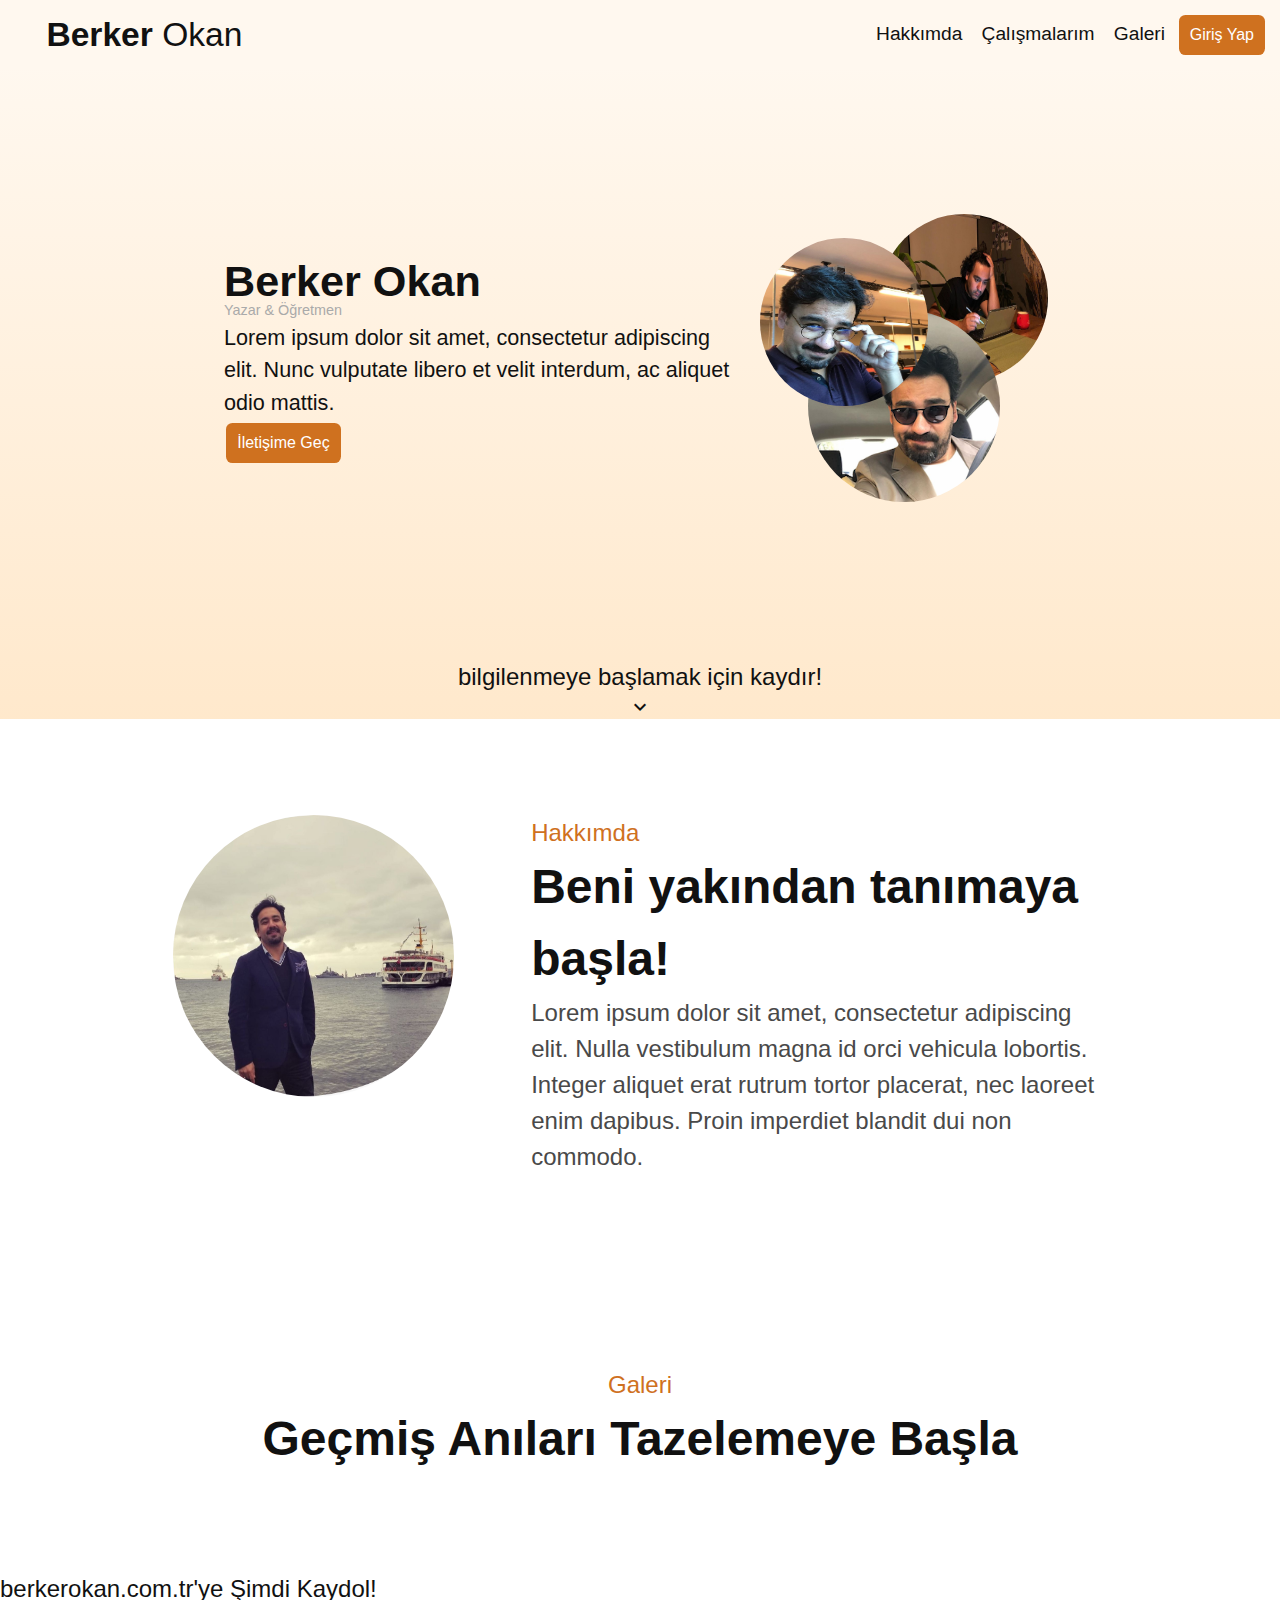
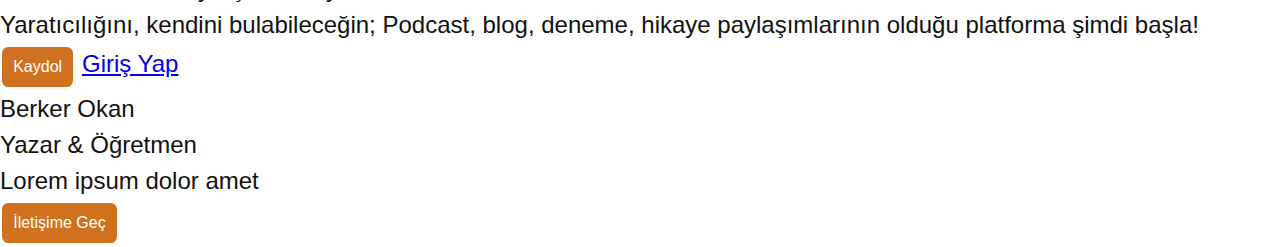
==== 2022-2023/ihsan-carkci/odev3/index.html @ 7d3798d6 "hw3" ====
<!DOCTYPE html>
<html lang="en">
<head>
    <meta charset="UTF-8">
    <meta http-equiv="X-UA-Compatible" content="IE=edge">
    <meta name="viewport" content="width=device-width, initial-scale=1.0">
    <title>Berker Okan</title>
    <link rel="stylesheet" href="style.css">
    <link href="https://fonts.googleapis.com/icon?family=Material+Icons"
      rel="stylesheet">
</head>
<body>
    <header class="start-section__wrapper">
        <a href="#" class="start-section__title"><b>Berker</b> Okan</a>
        <nav class="start-section__links-wrapper">
            <a id="link" href="#about" class="start-section__links">Hakkımda</a>
            <a id="link" href="#" class="start-section__links">Çalışmalarım</a>
            <a id="link" style="margin-right: 0.6em;" href="#gallery" class="start-section__links">Galeri</a>
            <a id="button" href="https://justhink.net/" class="start-section__links">Giriş Yap</a>
        </nav>
    </header>
    
    <main>
        <section id="intro" class="intro-section-container" >
            <div class="intro-section__wrapper">
                <div class="intro-section-intro-wrapper">
                    <div class="intro-section__title"><b>Berker Okan</b></div>
                    <div class="intro-section__title2">Yazar & Öğretmen</div>
                    <div class="intro-section__content">Lorem ipsum dolor sit amet, consectetur adipiscing elit. Nunc vulputate libero et velit interdum, ac aliquet odio mattis.</div>
                    <div class="intro-section__button-wrapper">
                        <a id="button" href="https://notenlish.github.io/" class="intro-section__button">İletişime Geç</a>
                    </div>
                </div>
                <div class="intro-section-img-wrapper">
                    <img id="intro-img" src="img/trio1.jpg" alt="fotoğraf-1">
                    <img id="intro-img" src="img/trio2.png" alt="fotoğraf-2">
                    <img id="intro-img" src="img/trio3.jpg" alt="fotoğraf-1">
                </div>
            </div>
            <div class="intro-section-godown-wrapper">
                <a>bilgilenmeye başlamak için kaydır!</a>
                <span class="material-icons">
                    expand_more
                </span>
            </div>
        </section>

        <section id="about" class="about-section__wrapper">
            <div>
                <img id="about-img" src="img/img2.jpg" alt="fotoğrafım">
            </div>
            <div class="about-section-text-wrapper">
                <div class="about-section__title">Hakkımda</div>
                <h1 class="about-section__h1">Beni yakından tanımaya başla!</h1>
                <div class="about-section__content">
                    Lorem ipsum dolor sit amet, consectetur adipiscing elit. Nulla vestibulum magna id orci vehicula lobortis. Integer aliquet erat rutrum tortor placerat, nec laoreet enim dapibus. Proin imperdiet blandit dui non commodo.
                </div>
            </div>
        </section>

        <section id="gallery" class="gallery-section__wrapper">
            <div class="gallery-section-text-wrapper">
                <div class="gallery-section__title">Galeri</div>
                <h1 class="gallery-section__h1">Geçmiş Anıları Tazelemeye Başla</h1>
            </div>
            <div class="gallery-section-gallery-wrapper">
                <div class="gallery-section-gallery-wrapper__content"></div>
                <div class="gallery-section-gallery-wrapper__content"></div>
                <div class="gallery-section-gallery-wrapper__content"></div>
                <div class="gallery-section-gallery-wrapper__content"></div>
                <div class="gallery-section-gallery-wrapper__content"></div>
            </div>
        </section>

        <section id="signup" class="signup-section__wrapper">
            <div class="signup-section__h1">berkerokan.com.tr'ye Şimdi Kaydol!</div>
            <div class="signup-section__content">
                Yaratıcılığını, kendini bulabileceğin; Podcast, blog, deneme, hikaye paylaşımlarının olduğu platforma şimdi başla!
            </div>
            <div class="signup-section__button-wrapper">
                <a id="button" href="https://notenlish.github.io/" class="signup-section__button__link">Kaydol</a>
                <a href="https://notenlish.github.io/">Giriş Yap</a>
            </div>
        </section>

        <section id="footer" class="footer-section__wrapper">
            <div class="footer-section__title">Berker Okan</div>
            <div class="footer-section__content">Yazar & Öğretmen</div>
            <div class="footer-section__content">Lorem ipsum dolor amet</div>
            <div class="footer-section__button-wrapper">
                <a id="button" href="https://notenlish.github.io/" class="footer-section__button">İletişime Geç</a>
            </div>
        </section>
    </main>
</body>
</html>
---- 2022-2023/ihsan-carkci/odev3/style.css ----
html{
    scroll-behavior: smooth;
}

body{
    display:flex;
    flex-direction: column;
    background-color: transparent;
    font-family: 'Open Sans', sans-serif;
    color: #111111;
    line-height: 1.5;
    margin: 0;
    padding: 0;
    background-image: url("img/start.png");
    background-repeat: no-repeat;
    background-size: 110vw;
    background-position: 0 120%;
    font-size: 24px;
}
#link{
    font-size: 0.8em;
    color: #111111;
    transition: 0.4s;
}
#link:hover{
    color: orange;
    transition: 0.4s;
}
/*
I just noticed this instead of just using :hover for classes I can use id and use it like that,
then for the Berker Okan at the header, I can just choose the nth-child() to change it
*/ 
.start-section__wrapper{
    display:flex;
    flex-direction: row;
    justify-content: space-between;
    align-items: center;
    padding: 0.4em 1%;
    background-color: #fff7ede5;
    
}
.start-section__links-wrapper{
    display: flex;
    flex-direction: row;
    justify-content: flex-end;
    align-items: center;
    flex-grow: 1;
}
.start-section__links, .start-section__title{
    color: #111111;
    margin-left: 1em;
    transition: 0.4s;
    text-decoration: none;
}
.start-section__links:hover, .start-section__title:hover{
    color: orange;
    transition: 0.4s;
    padding-right: 0.3em;
}
.start-section__title{
    font-size: 1.4em;
}
.start-section__title:hover{
    transform: scaleY(1.1) scaleX(1.1);
}
.intro-section-container{
    display: flex;
    flex-direction: column;
    background-image: linear-gradient(#fff7ede5, #ffe6c6e5);
    justify-content: space-between;
    position: relative;
    align-items: center;
}
.intro-section__wrapper{
    display: flex;
    padding: 8em 7em;
    justify-content: space-between;
    position: relative;
}
.intro-section-img-wrapper{
    position: relative;
    min-width: 25vw;
}
.intro-section-intro-wrapper{
    max-width: 40vw;
}
#intro-img{
    left: 1em;
    position: absolute;
    width:7em;
    height:7em;
    border-radius: 100%;
    transition: 0.3s;
}
#intro-img:hover{
    transform: scale(1.1);
    transition: 0.3s;
}
#intro-img:nth-child(1){
    top: -1em;
    left: 1em;
    z-index: 2;
}
#intro-img:nth-child(2){
    top: 2em;
    left: 3em;
    width: 8em;
    height: 8em;
    z-index: 1;
}
#intro-img:nth-child(3){
    top: -2em;
    left: 6em;
    z-index: 0;
}
.intro-section__title{
    font-size: 1.8em;
    line-height: 0.9em;
    font-weight: 700;
    color: #111111;
}
.intro-section__title2{
    font-size: 0.6em;
    color: #aaaaaa;
}
.intro-section__content{
    font-size: 0.9em;
}
.intro-section-godown-wrapper{
    display: flex;
    flex-direction: column;
    align-items: center;
}
#button{
    background-color: #CF711F;
    border-radius: 0.4em;
    color: white;
    padding: 0.5em 0.7em;
    text-align: center;
    text-decoration: none;
    display: inline-block;
    font-size: 16px;
    margin: 4px 2px;
    cursor: pointer;
    transition: 0.5s;
}
#button:hover{
    background-color: #d87c2a;
    font-size: large;
    transition: 0.5s;
}
.about-section__wrapper{
    display: flex;
    justify-content:space-evenly;
    padding: 4em;
    background-color: white;
}
#about-img{
    width: 22vw;
    height: 22vw;
    border-radius: 100%;
    transition: 0.3s;
}
#about-img:hover{
    transform: scale(1.1);
    transition: 0.3s;
}
.about-section-text-wrapper{
    display: flex;
    flex-direction: column;
    justify-content: center;
    align-items: flex-start;
    max-width: 45vw;
}
.about-section__title{
    color:#CF711F;
}
.about-section__h1{
    font-size: 2em;
    font-weight: 700;
    color: #111111;
    margin: 0;
}
.about-section__content{color:#494949;}
.gallery-section__wrapper{
    display: flex;
    flex-direction: column;
    justify-content: center;
    align-items: center;
    padding: 4em;
    background-color: white;
}
.gallery-section-text-wrapper{
    display: flex;
    flex-direction: column;
    align-items: center;
    justify-content: center;
}
.gallery-section__title{color:#CF711F;}
.gallery-section__h1{margin:0;}
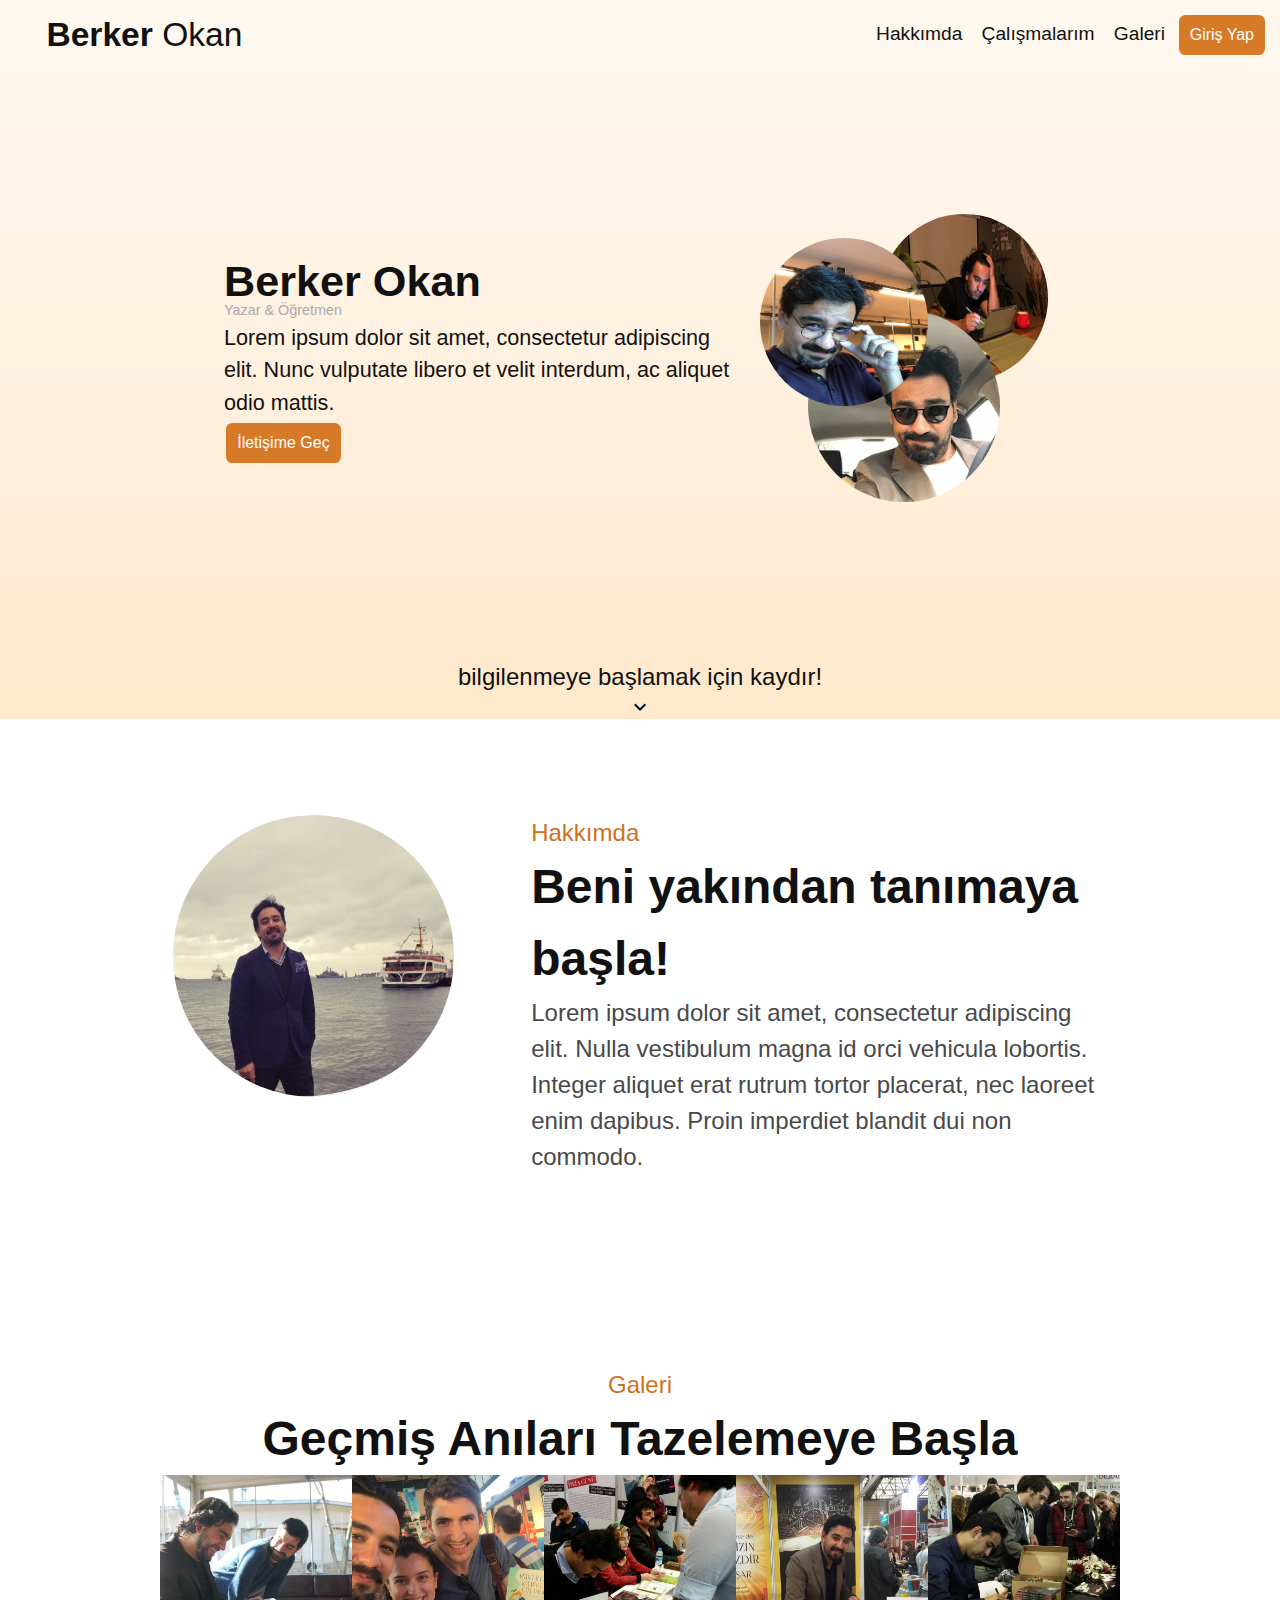
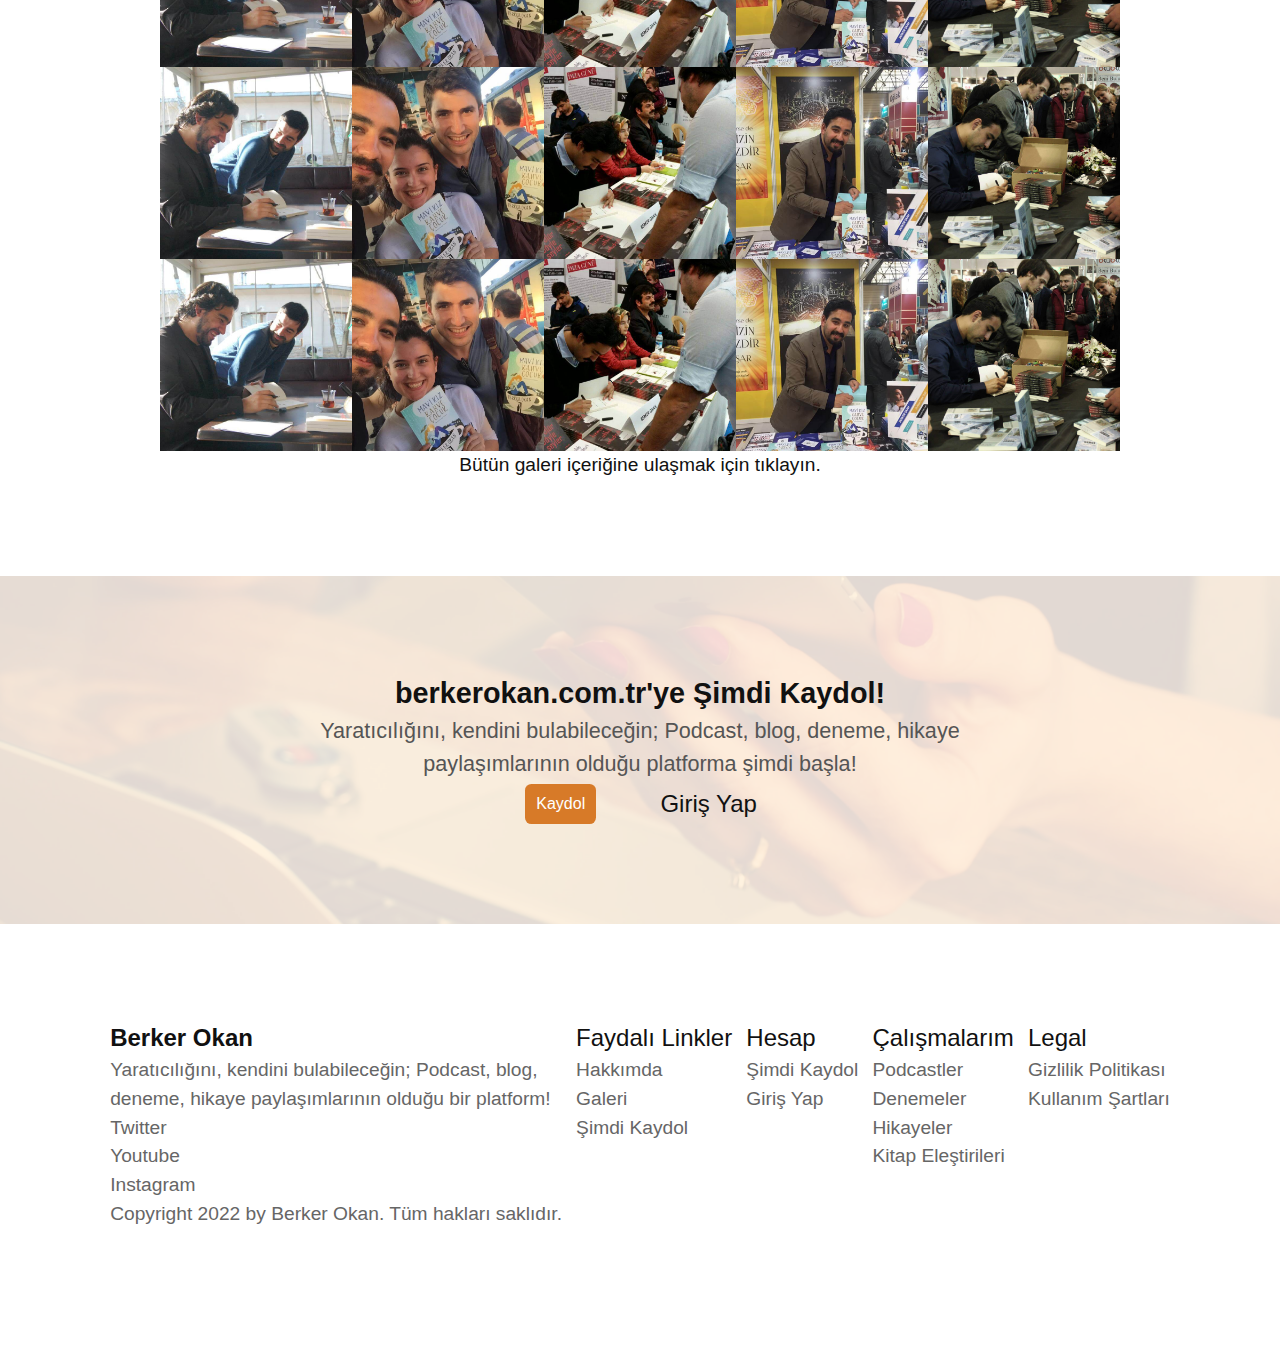
==== commit 30ee288d: "hw3" ====
--- a/2022-2023/ihsan-carkci/odev3/index.html
+++ b/2022-2023/ihsan-carkci/odev3/index.html
@@ -16,35 +16,36 @@
             <a id="link" href="#about" class="start-section__links">Hakkımda</a>
             <a id="link" href="#" class="start-section__links">Çalışmalarım</a>
             <a id="link" style="margin-right: 0.6em;" href="#gallery" class="start-section__links">Galeri</a>
-            <a id="button" href="https://justhink.net/" class="start-section__links">Giriş Yap</a>
+            <a id="button" href="#signup" class="start-section__links">Giriş Yap</a>
         </nav>
     </header>
     
     <main>
-        <section id="intro" class="intro-section-container" >
-            <div class="intro-section__wrapper">
-                <div class="intro-section-intro-wrapper">
-                    <div class="intro-section__title"><b>Berker Okan</b></div>
-                    <div class="intro-section__title2">Yazar & Öğretmen</div>
-                    <div class="intro-section__content">Lorem ipsum dolor sit amet, consectetur adipiscing elit. Nunc vulputate libero et velit interdum, ac aliquet odio mattis.</div>
-                    <div class="intro-section__button-wrapper">
-                        <a id="button" href="https://notenlish.github.io/" class="intro-section__button">İletişime Geç</a>
+        <section style="background-image: url(img/start.png); background-size: 100%;background-position: center center;">
+            <div id="intro" class="intro-section-container" >
+                <div class="intro-section__wrapper">
+                    <div class="intro-section-intro-wrapper">
+                        <div class="intro-section__title"><b>Berker Okan</b></div>
+                        <div class="intro-section__title2">Yazar & Öğretmen</div>
+                        <div class="intro-section__content">Lorem ipsum dolor sit amet, consectetur adipiscing elit. Nunc vulputate libero et velit interdum, ac aliquet odio mattis.</div>
+                        <div class="intro-section__button-wrapper">
+                            <a id="button" href="https://notenlish.github.io/" class="intro-section__button">İletişime Geç</a>
+                        </div>
+                    </div>
+                    <div class="intro-section-img-wrapper">
+                        <img id="intro-img" src="img/trio1.jpg" alt="fotoğraf-1">
+                        <img id="intro-img" src="img/trio2.png" alt="fotoğraf-2">
+                        <img id="intro-img" src="img/trio3.jpg" alt="fotoğraf-1">
                     </div>
                 </div>
-                <div class="intro-section-img-wrapper">
-                    <img id="intro-img" src="img/trio1.jpg" alt="fotoğraf-1">
-                    <img id="intro-img" src="img/trio2.png" alt="fotoğraf-2">
-                    <img id="intro-img" src="img/trio3.jpg" alt="fotoğraf-1">
+                <div class="intro-section-godown-wrapper">
+                    <a>bilgilenmeye başlamak için kaydır!</a>
+                    <span class="material-icons">
+                        expand_more
+                    </span>
                 </div>
             </div>
-            <div class="intro-section-godown-wrapper">
-                <a>bilgilenmeye başlamak için kaydır!</a>
-                <span class="material-icons">
-                    expand_more
-                </span>
-            </div>
         </section>
-
         <section id="about" class="about-section__wrapper">
             <div>
                 <img id="about-img" src="img/img2.jpg" alt="fotoğrafım">
@@ -57,38 +58,79 @@
                 </div>
             </div>
         </section>
-
         <section id="gallery" class="gallery-section__wrapper">
             <div class="gallery-section-text-wrapper">
                 <div class="gallery-section__title">Galeri</div>
                 <h1 class="gallery-section__h1">Geçmiş Anıları Tazelemeye Başla</h1>
             </div>
             <div class="gallery-section-gallery-wrapper">
-                <div class="gallery-section-gallery-wrapper__content"></div>
-                <div class="gallery-section-gallery-wrapper__content"></div>
-                <div class="gallery-section-gallery-wrapper__content"></div>
-                <div class="gallery-section-gallery-wrapper__content"></div>
-                <div class="gallery-section-gallery-wrapper__content"></div>
+                <div class="gallery-section-gallery-wrapper__content">
+                    <img id="gallery-img" src="img/memory1.jpg" alt="galeri-fotoğraf-1">
+                    <img id="gallery-img" src="img/memory1.jpg" alt="galeri-fotoğraf-1">
+                    <img id="gallery-img" src="img/memory1.jpg" alt="galeri-fotoğraf-1">
+                </div>
+                <div class="gallery-section-gallery-wrapper__content">
+                    <img id="gallery-img" src="img/memory2.jpg" alt="galeri-fotoğraf-2">
+                    <img id="gallery-img" src="img/memory2.jpg" alt="galeri-fotoğraf-2">
+                    <img id="gallery-img" src="img/memory2.jpg" alt="galeri-fotoğraf-2">
+                </div>
+                <div class="gallery-section-gallery-wrapper__content">
+                    <img id="gallery-img" src="img/memory3.jpg" alt="galeri-fotoğraf-3">
+                    <img id="gallery-img" src="img/memory3.jpg" alt="galeri-fotoğraf-3">
+                    <img id="gallery-img" src="img/memory3.jpg" alt="galeri-fotoğraf-3">
+                </div>
+                <div class="gallery-section-gallery-wrapper__content">
+                    <img id="gallery-img" src="img/memory4.jpg" alt="galeri-fotoğraf-4">
+                    <img id="gallery-img" src="img/memory4.jpg" alt="galeri-fotoğraf-4">
+                    <img id="gallery-img" src="img/memory4.jpg" alt="galeri-fotoğraf-4">
+                </div>
+                <div class="gallery-section-gallery-wrapper__content">
+                    <img id="gallery-img" src="img/memory5.jpg" alt="galeri-fotoğraf-5">
+                    <img id="gallery-img" src="img/memory5.jpg" alt="galeri-fotoğraf-5">
+                    <img id="gallery-img" src="img/memory5.jpg" alt="galeri-fotoğraf-5">
+                </div>
             </div>
+            <a id="gallery-access" href="#gallery" >Bütün galeri içeriğine ulaşmak için tıklayın.</a>
         </section>
-
-        <section id="signup" class="signup-section__wrapper">
-            <div class="signup-section__h1">berkerokan.com.tr'ye Şimdi Kaydol!</div>
-            <div class="signup-section__content">
-                Yaratıcılığını, kendini bulabileceğin; Podcast, blog, deneme, hikaye paylaşımlarının olduğu platforma şimdi başla!
-            </div>
-            <div class="signup-section__button-wrapper">
-                <a id="button" href="https://notenlish.github.io/" class="signup-section__button__link">Kaydol</a>
-                <a href="https://notenlish.github.io/">Giriş Yap</a>
+        <section id="signup" style="background-image: url(img/signup.jpg); background-repeat: no-repeat; background-position: center; background-size: 100vw;">
+            <div class="signup-section__wrapper">
+                <div style="font-size:1.2em;"class="signup-section__h1"><b>berkerokan.com.tr'ye Şimdi Kaydol!</b></div>
+                <div style="max-width:60vw; text-align: center; font-size: 0.9em;color:#555555;" class="signup-section__content">
+                    Yaratıcılığını, kendini bulabileceğin; Podcast, blog, deneme, hikaye paylaşımlarının olduğu platforma şimdi başla!
+                </div>
+                <div class="signup-section__button-wrapper" style="align-items: center;">
+                    <a style="margin-right:5vw;" id="button" href="https://notenlish.github.io/">Kaydol</a>
+                    <a href="https://notenlish.github.io/">Giriş Yap</a>
+                </div>
             </div>
         </section>
 
         <section id="footer" class="footer-section__wrapper">
-            <div class="footer-section__title">Berker Okan</div>
-            <div class="footer-section__content">Yazar & Öğretmen</div>
-            <div class="footer-section__content">Lorem ipsum dolor amet</div>
-            <div class="footer-section__button-wrapper">
-                <a id="button" href="https://notenlish.github.io/" class="footer-section__button">İletişime Geç</a>
+            <div class="footer-section__content"><b>Berker Okan</b>
+                <a id="gr" style="max-width: 35vw;">Yaratıcılığını, kendini bulabileceğin; Podcast, blog, deneme, hikaye paylaşımlarının olduğu bir platform!</a>
+                <a href="https://www.youtube.com/@furkanesen" id="gr2">Twitter</a>
+                <a href="https://www.youtube.com/@furkanesen" id="gr2">Youtube</a>
+                <a href="https://www.youtube.com/@furkanesen" id="gr2">Instagram</a>
+                <a id="gr">Copyright 2022 by Berker Okan. Tüm hakları saklıdır.</a>
+            </div>
+            <div class="footer-section__content">Faydalı Linkler
+                <a href="#about" id="gr2">Hakkımda</a>
+                <a href="#gallery" id="gr2">Galeri</a>
+                <a href="#signup" id="gr2">Şimdi Kaydol</a>
+            </div>
+            <div class="footer-section__content">Hesap
+                <a href="#signup" id="gr2">Şimdi Kaydol</a>
+                <a href="#signup" id="gr2">Giriş Yap</a>
+            </div>
+            <div class="footer-section__content">Çalışmalarım
+                <a id="gr">Podcastler</a>
+                <a id="gr">Denemeler</a>
+                <a id="gr">Hikayeler</a>
+                <a id="gr">Kitap Eleştirileri</a>
+            </div>
+            <div class="footer-section__content">Legal
+                <a id="gr">Gizlilik Politikası</a>
+                <a id="gr">Kullanım Şartları</a>
             </div>
         </section>
     </main>
--- a/2022-2023/ihsan-carkci/odev3/style.css
+++ b/2022-2023/ihsan-carkci/odev3/style.css
@@ -11,10 +11,6 @@
     line-height: 1.5;
     margin: 0;
     padding: 0;
-    background-image: url("img/start.png");
-    background-repeat: no-repeat;
-    background-size: 110vw;
-    background-position: 0 120%;
     font-size: 24px;
 }
 #link{
@@ -26,10 +22,7 @@
     color: orange;
     transition: 0.4s;
 }
-/*
-I just noticed this instead of just using :hover for classes I can use id and use it like that,
-then for the Berker Okan at the header, I can just choose the nth-child() to change it
-*/ 
+a{text-decoration: none; color: #111111;}
 .start-section__wrapper{
     display:flex;
     flex-direction: row;
@@ -66,10 +59,10 @@
 .intro-section-container{
     display: flex;
     flex-direction: column;
-    background-image: linear-gradient(#fff7ede5, #ffe6c6e5);
     justify-content: space-between;
     position: relative;
     align-items: center;
+    background-image: linear-gradient(#fff7ede5, #ffe6c6e5);
 }
 .intro-section__wrapper{
     display: flex;
@@ -132,7 +125,7 @@
     align-items: center;
 }
 #button{
-    background-color: #CF711F;
+    background-color: #d77a28;
     border-radius: 0.4em;
     color: white;
     padding: 0.5em 0.7em;
@@ -145,8 +138,7 @@
     transition: 0.5s;
 }
 #button:hover{
-    background-color: #d87c2a;
-    font-size: large;
+    background-color: #e38c3f;
     transition: 0.5s;
 }
 .about-section__wrapper{
@@ -198,3 +190,66 @@
 }
 .gallery-section__title{color:#CF711F;}
 .gallery-section__h1{margin:0;}
+#gallery-img{
+    width: 15vw;
+    height: 15vw;
+    transition: 0.3s;
+    aspect-ratio: 1/1;
+    object-fit: cover;
+}
+#gallery-img:hover{
+    transform: scale(1.1);
+    transition: 0.3s;
+    aspect-ratio: 1/1;
+    z-index: 10;
+}
+.gallery-section-gallery-wrapper{
+    display: flex;
+    flex-direction: row;
+}
+.gallery-section-gallery-wrapper__content{
+    display: flex;
+    flex-direction: column;
+}
+#gallery-access{font-size:0.8em;color:#111111; transition: 0.4s;}
+#gallery-access:hover{color:orange; transition: 0.4s;}
+.signup-section__wrapper{
+    display: flex;
+    flex-direction: column;
+    justify-content: center;
+    align-items: center;
+    padding: 4em;
+    background-color: rgba(255, 244, 230, 0.875);
+}
+.footer-section__wrapper{
+    display: flex;
+    justify-content: space-evenly;
+    align-items: flex-start;
+    padding: 4em;
+    background-color: white;
+}
+.signup-section__button-wrapper{
+    display: flex;
+    flex-direction: row;
+    flex-grow: 1;
+}
+.footer-section__content{
+    display: flex;
+    flex-direction: column;
+    justify-content: center;
+    align-items: flex-start;
+    margin-bottom:4vh;
+}
+#gr{
+    color: #666666;
+    font-size:0.8em;
+}
+#gr2{
+    color: #666666;
+    font-size:0.8em;
+    transition: 0.5s;
+}
+#gr2:hover{
+    color: #CF711F;
+    transition: 0.5s;
+}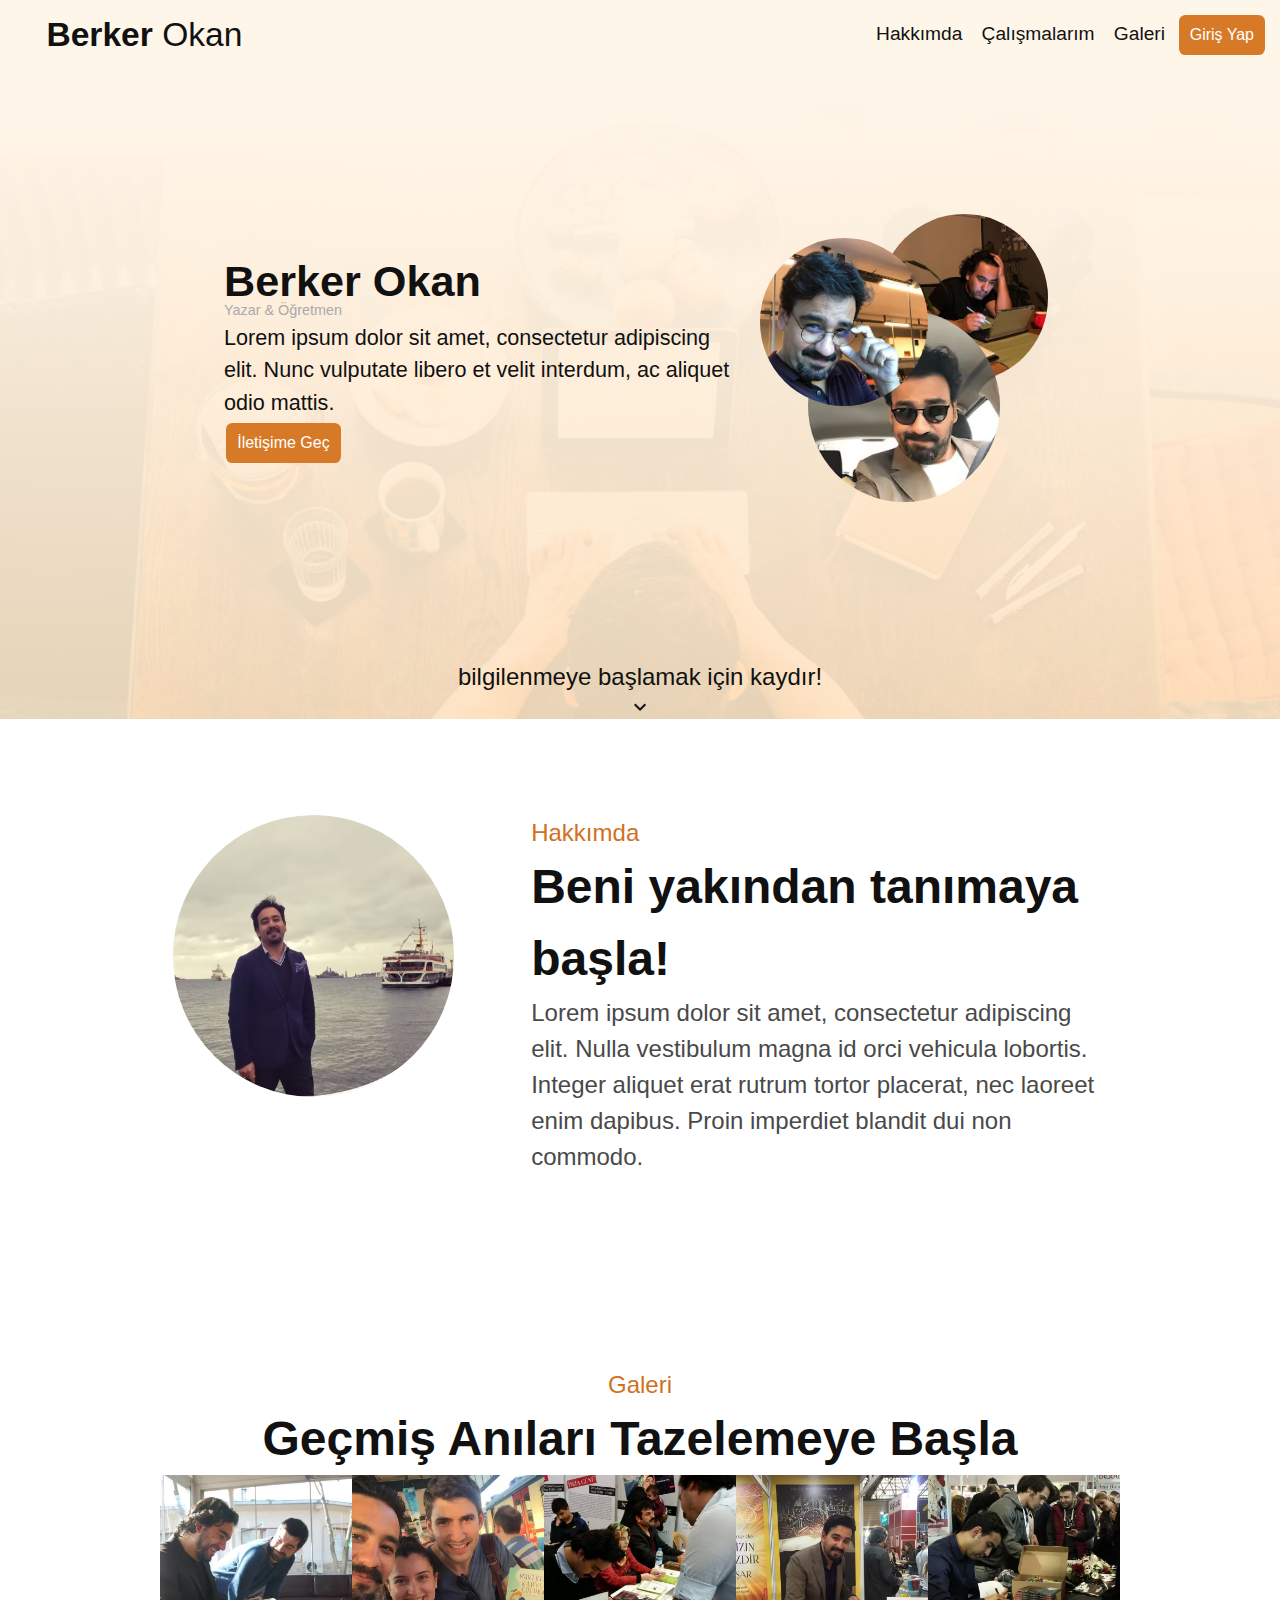
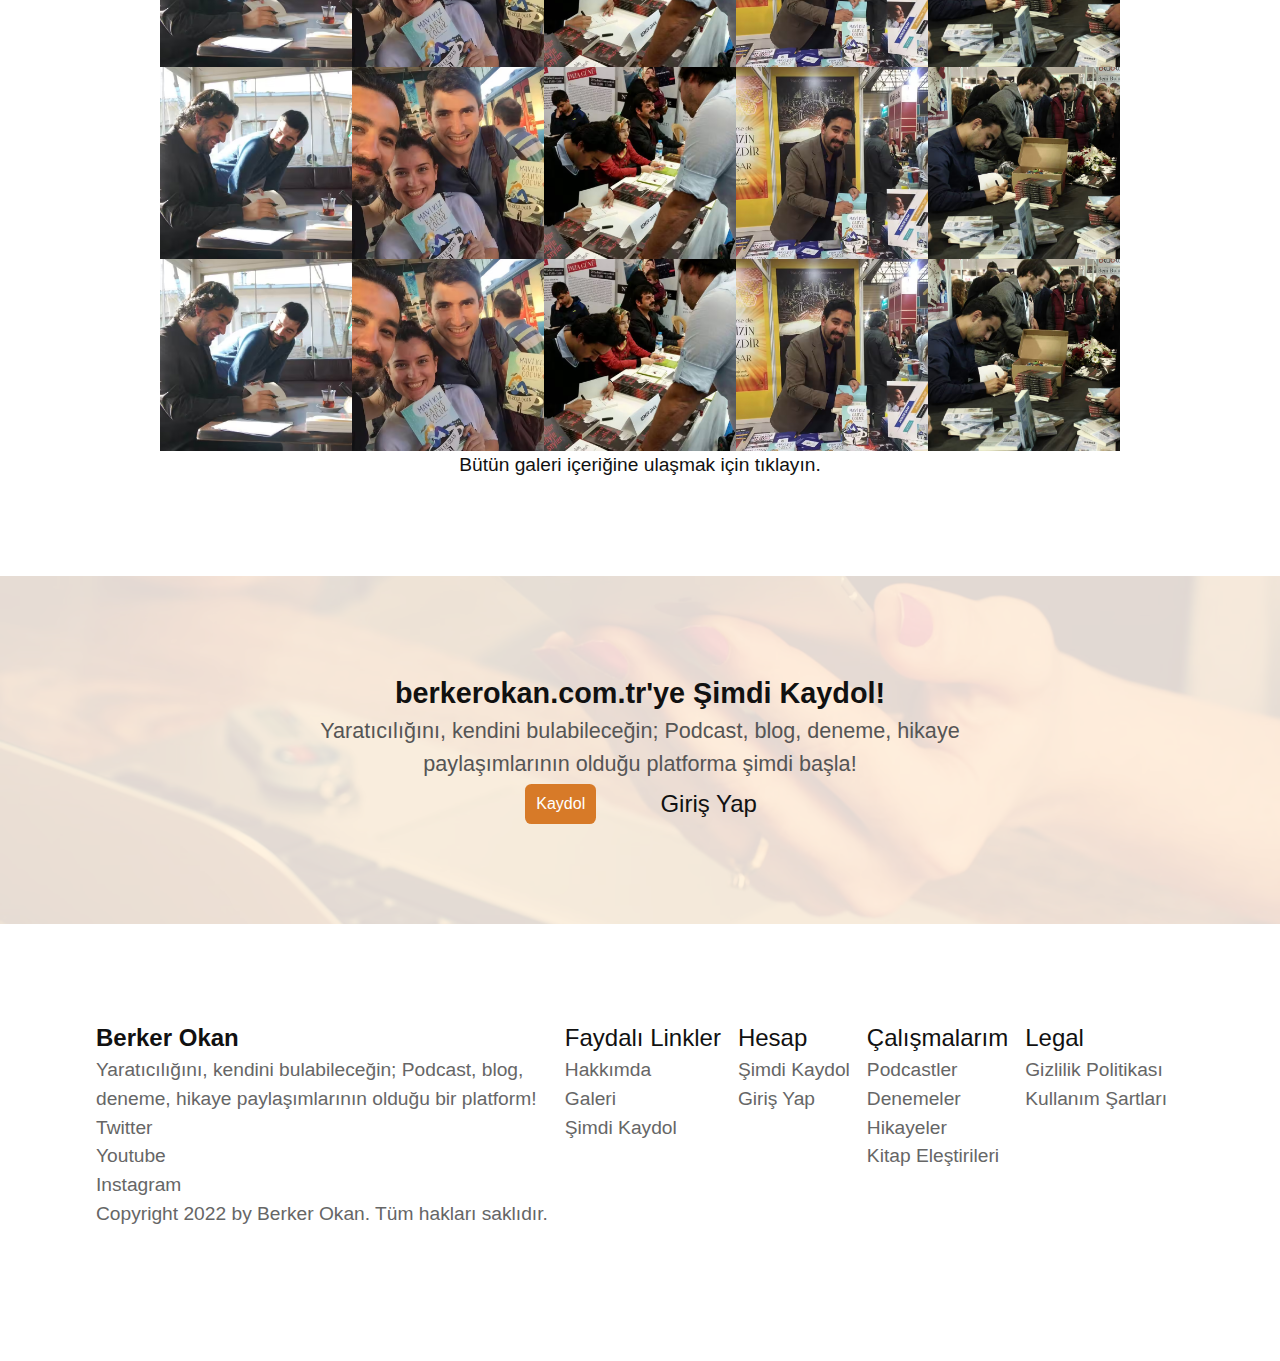
==== commit fcf59cd5: "hw3" ====
--- a/2022-2023/ihsan-carkci/odev3/index.html
+++ b/2022-2023/ihsan-carkci/odev3/index.html
@@ -21,7 +21,7 @@
     </header>
     
     <main>
-        <section style="background-image: url(img/start.png); background-size: 100%;background-position: center center;">
+        <section class="intro-section-bcontainer">
             <div id="intro" class="intro-section-container" >
                 <div class="intro-section__wrapper">
                     <div class="intro-section-intro-wrapper">
@@ -33,9 +33,9 @@
                         </div>
                     </div>
                     <div class="intro-section-img-wrapper">
-                        <img id="intro-img" src="img/trio1.jpg" alt="fotoğraf-1">
-                        <img id="intro-img" src="img/trio2.png" alt="fotoğraf-2">
-                        <img id="intro-img" src="img/trio3.jpg" alt="fotoğraf-1">
+                        <img id="intro-img" src="img/trio1.avif" alt="fotoğraf-1">
+                        <img id="intro-img" src="img/trio2.avif" alt="fotoğraf-2">
+                        <img id="intro-img" src="img/trio3.avif" alt="fotoğraf-1">
                     </div>
                 </div>
                 <div class="intro-section-godown-wrapper">
@@ -48,7 +48,7 @@
         </section>
         <section id="about" class="about-section__wrapper">
             <div>
-                <img id="about-img" src="img/img2.jpg" alt="fotoğrafım">
+                <img id="about-img" src="img/img2.avif" alt="fotoğrafım">
             </div>
             <div class="about-section-text-wrapper">
                 <div class="about-section__title">Hakkımda</div>
@@ -65,36 +65,36 @@
             </div>
             <div class="gallery-section-gallery-wrapper">
                 <div class="gallery-section-gallery-wrapper__content">
-                    <img id="gallery-img" src="img/memory1.jpg" alt="galeri-fotoğraf-1">
-                    <img id="gallery-img" src="img/memory1.jpg" alt="galeri-fotoğraf-1">
-                    <img id="gallery-img" src="img/memory1.jpg" alt="galeri-fotoğraf-1">
+                    <img id="gallery-img" src="img/memory1.avif" alt="galeri-fotoğraf-1">
+                    <img id="gallery-img" src="img/memory1.avif" alt="galeri-fotoğraf-1">
+                    <img id="gallery-img" src="img/memory1.avif" alt="galeri-fotoğraf-1">
                 </div>
                 <div class="gallery-section-gallery-wrapper__content">
-                    <img id="gallery-img" src="img/memory2.jpg" alt="galeri-fotoğraf-2">
-                    <img id="gallery-img" src="img/memory2.jpg" alt="galeri-fotoğraf-2">
-                    <img id="gallery-img" src="img/memory2.jpg" alt="galeri-fotoğraf-2">
+                    <img id="gallery-img" src="img/memory2.avif" alt="galeri-fotoğraf-2">
+                    <img id="gallery-img" src="img/memory2.avif" alt="galeri-fotoğraf-2">
+                    <img id="gallery-img" src="img/memory2.avif" alt="galeri-fotoğraf-2">
                 </div>
                 <div class="gallery-section-gallery-wrapper__content">
-                    <img id="gallery-img" src="img/memory3.jpg" alt="galeri-fotoğraf-3">
-                    <img id="gallery-img" src="img/memory3.jpg" alt="galeri-fotoğraf-3">
-                    <img id="gallery-img" src="img/memory3.jpg" alt="galeri-fotoğraf-3">
+                    <img id="gallery-img" src="img/memory3.avif" alt="galeri-fotoğraf-3">
+                    <img id="gallery-img" src="img/memory3.avif" alt="galeri-fotoğraf-3">
+                    <img id="gallery-img" src="img/memory3.avif" alt="galeri-fotoğraf-3">
                 </div>
                 <div class="gallery-section-gallery-wrapper__content">
-                    <img id="gallery-img" src="img/memory4.jpg" alt="galeri-fotoğraf-4">
-                    <img id="gallery-img" src="img/memory4.jpg" alt="galeri-fotoğraf-4">
-                    <img id="gallery-img" src="img/memory4.jpg" alt="galeri-fotoğraf-4">
+                    <img id="gallery-img" src="img/memory4.avif" alt="galeri-fotoğraf-4">
+                    <img id="gallery-img" src="img/memory4.avif" alt="galeri-fotoğraf-4">
+                    <img id="gallery-img" src="img/memory4.avif" alt="galeri-fotoğraf-4">
                 </div>
                 <div class="gallery-section-gallery-wrapper__content">
-                    <img id="gallery-img" src="img/memory5.jpg" alt="galeri-fotoğraf-5">
-                    <img id="gallery-img" src="img/memory5.jpg" alt="galeri-fotoğraf-5">
-                    <img id="gallery-img" src="img/memory5.jpg" alt="galeri-fotoğraf-5">
+                    <img id="gallery-img" src="img/memory5.avif" alt="galeri-fotoğraf-5">
+                    <img id="gallery-img" src="img/memory5.avif" alt="galeri-fotoğraf-5">
+                    <img id="gallery-img" src="img/memory5.avif" alt="galeri-fotoğraf-5">
                 </div>
             </div>
             <a id="gallery-access" href="#gallery" >Bütün galeri içeriğine ulaşmak için tıklayın.</a>
         </section>
-        <section id="signup" style="background-image: url(img/signup.jpg); background-repeat: no-repeat; background-position: center; background-size: 100vw;">
+        <section id="signup">
             <div class="signup-section__wrapper">
-                <div style="font-size:1.2em;"class="signup-section__h1"><b>berkerokan.com.tr'ye Şimdi Kaydol!</b></div>
+                <div class="signup-section__h1"><b>berkerokan.com.tr'ye Şimdi Kaydol!</b></div>
                 <div style="max-width:60vw; text-align: center; font-size: 0.9em;color:#555555;" class="signup-section__content">
                     Yaratıcılığını, kendini bulabileceğin; Podcast, blog, deneme, hikaye paylaşımlarının olduğu platforma şimdi başla!
                 </div>
--- a/2022-2023/ihsan-carkci/odev3/style.css
+++ b/2022-2023/ihsan-carkci/odev3/style.css
@@ -29,7 +29,7 @@
     justify-content: space-between;
     align-items: center;
     padding: 0.4em 1%;
-    background-color: #fff7ede5;
+    background-color: #fff6ea;
     
 }
 .start-section__links-wrapper{
@@ -62,8 +62,16 @@
     justify-content: space-between;
     position: relative;
     align-items: center;
-    background-image: linear-gradient(#fff7ede5, #ffe6c6e5);
-}
+    background-image: linear-gradient(#fff6ea, #ffe6c6e5);
+}
+.intro-section-bcontainer{
+    background-image: url(img/start.avif);
+    background-size: 100%;
+    background-position: center center;
+}
+/*gap önemli vw vh yerine min-height    
+ayrıca bir sürü farklı meta farklı bilgi verme şeysi 3ten fazla
+*/
 .intro-section__wrapper{
     display: flex;
     padding: 8em 7em;
@@ -84,6 +92,7 @@
     height:7em;
     border-radius: 100%;
     transition: 0.3s;
+    object-fit: cover;
 }
 #intro-img:hover{
     transform: scale(1.1);
@@ -177,9 +186,9 @@
 .gallery-section__wrapper{
     display: flex;
     flex-direction: column;
-    justify-content: center;
-    align-items: center;
-    padding: 4em;
+    justify-content: space-evenly;
+    align-items: center;
+    padding: 4em 4em 4em 4em;
     background-color: white;
 }
 .gallery-section-text-wrapper{
@@ -194,14 +203,14 @@
     width: 15vw;
     height: 15vw;
     transition: 0.3s;
-    aspect-ratio: 1/1;
     object-fit: cover;
+    border-radius: 0;
 }
 #gallery-img:hover{
     transform: scale(1.1);
     transition: 0.3s;
-    aspect-ratio: 1/1;
     z-index: 10;
+    border-radius: 0.5em;
 }
 .gallery-section-gallery-wrapper{
     display: flex;
@@ -220,6 +229,9 @@
     align-items: center;
     padding: 4em;
     background-color: rgba(255, 244, 230, 0.875);
+}
+.signup-section__h1{
+    font-size:1.2em;
 }
 .footer-section__wrapper{
     display: flex;
@@ -236,8 +248,9 @@
 .footer-section__content{
     display: flex;
     flex-direction: column;
-    justify-content: center;
-    align-items: flex-start;
+    justify-content: space-evenly;
+    justify-items: flex-start;
+    flex-grow: 1;
     margin-bottom:4vh;
 }
 #gr{
@@ -252,4 +265,10 @@
 #gr2:hover{
     color: #CF711F;
     transition: 0.5s;
+}
+#signup{
+    background-image: url(img/signup.avif);
+    background-repeat: no-repeat;
+    background-position: center;
+    background-size: 100vw;
 }